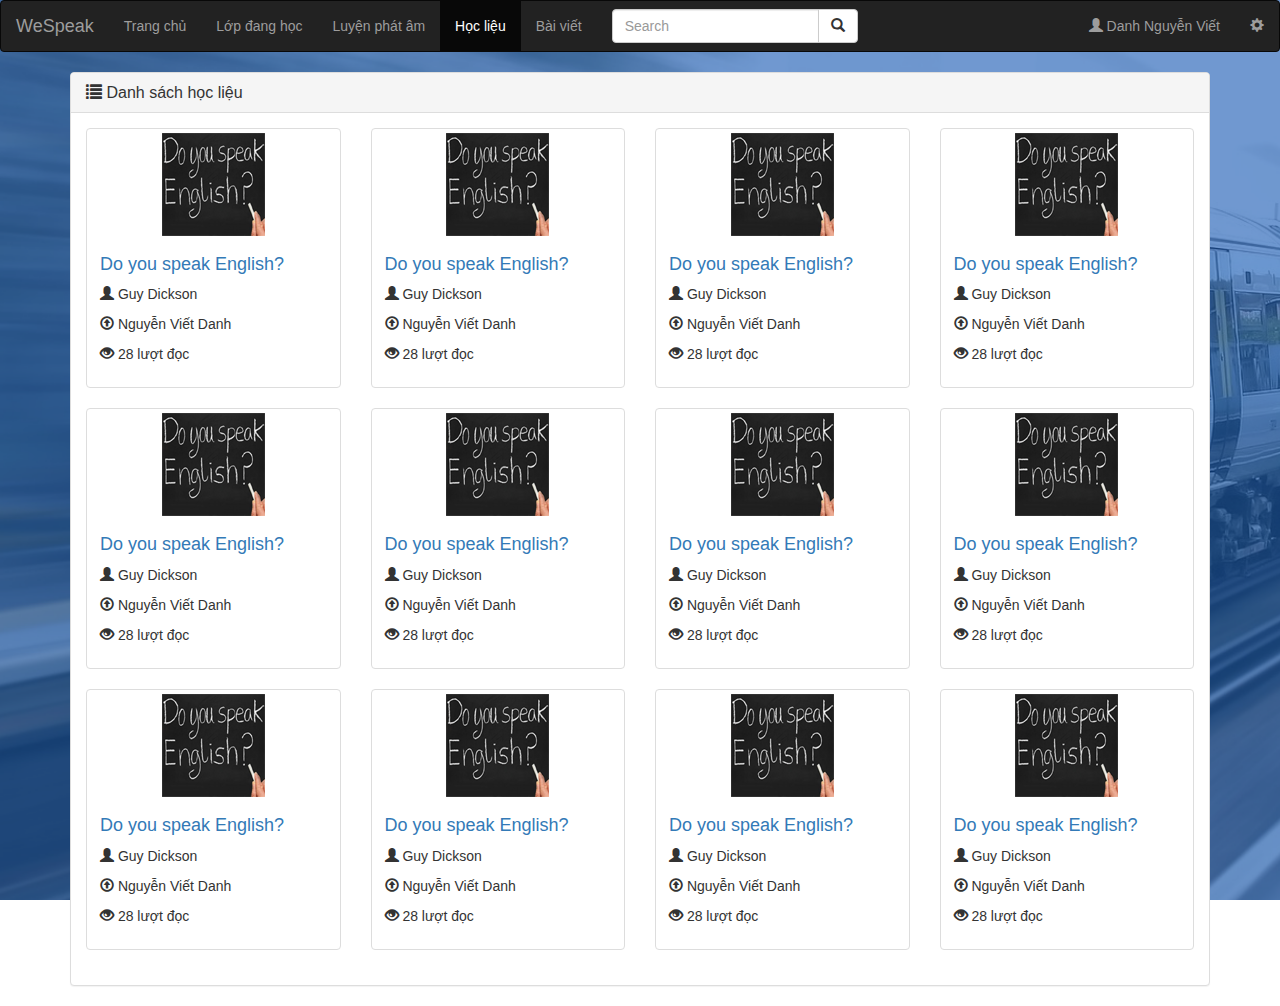
==== resources/GUI/courseware.html @ bcf69c57 "Completed GUI" ====
<!DOCTYPE html>
<html lang="en">
<head>
   <title>WeSpeak | Học liệu</title>
   <meta charset="utf-8">
   <meta name="viewport" content="width=device-width, initial-scale=1">
   <link rel="stylesheet" href="https://maxcdn.bootstrapcdn.com/bootstrap/3.3.7/css/bootstrap.min.css">
   <link rel="stylesheet" href="custom/css/digital-clock.css">
   <script src="https://ajax.googleapis.com/ajax/libs/jquery/3.1.1/jquery.min.js"></script>
   <script src="https://maxcdn.bootstrapcdn.com/bootstrap/3.3.7/js/bootstrap.min.js"></script>
   
   <style>
      body {
         background: url('img/train-no-text.png') no-repeat center fixed; 
         background-size: cover;
      }
   </style>
</head>
<body>
   <nav class="navbar navbar-inverse">
      <div class="container-fluid">
         <div class="navbar-header">
            <a class="navbar-brand" href="#">WeSpeak</a>
         </div>
         <ul class="nav navbar-nav">
            <li><a href="home.html">Trang chủ</a></li>
            <li><a href="#">Lớp đang học</a></li>
            <li><a href="#">Luyện phát âm</a></li>
            <li class="active"><a href="courseware.html">Học liệu</a></li>
            <li><a href="news.html">Bài viết</a></li>
         </ul>
         <form class="navbar-form navbar-left">
            <div class="input-group">
               <input type="text" class="form-control" placeholder="Search">
               <div class="input-group-btn">
                  <button class="btn btn-default" type="submit">
                     <i class="glyphicon glyphicon-search"></i>
                  </button>
               </div>
            </div>
         </form>
         <ul class="nav navbar-nav navbar-right">
            <li><a href="#"><span class="glyphicon glyphicon-user"></span> Danh Nguyễn Viết</a></li>
            <li>
               <a href="#" class="dropdown-toggle" data-toggle="dropdown">
                  <span class="glyphicon glyphicon-cog"></span>
                  <ul class="dropdown-menu">
                     <li>
                        <a href="#">Thông tin cơ bản</a></li>
                        <li class="divider"></li>
                        <li><a href="#">Thoát</a></li>
                     </ul>
                  </a>
               </li>
            </ul>
         </div>
      </nav>
      <div class="container">
         <div class="row">
            <div class="col-md-12">
               <div class="panel panel-default">
                  <div class="panel-heading">
                     <h3 class="panel-title"><span class="glyphicon glyphicon-list"></span> Danh sách học liệu</h3>
                  </div>
                  <div class="panel-body">
                     <div class="row">
                        <div class="col-md-3">
                           <div class="thumbnail">
                              <a href=""><img src="img/hoc-tieng-anh-giao-tiep.png"></a>
                                <div class="caption">
                                  <a href="read-courseware.html"><h4>Do you speak English?</h4></a>
                                  <p><span class="glyphicon glyphicon-user"></span> Guy Dickson</p>
                                  <p><span class="glyphicon glyphicon-upload"></span> Nguyễn Viết Danh</p>
                                  <p><span class="glyphicon glyphicon-eye-open"></span> 28 lượt đọc</p>
                              </div>
                            </div>
                        </div>
                       <div class="col-md-3">
                           <div class="thumbnail">
                              <a href=""><img src="img/hoc-tieng-anh-giao-tiep.png"></a>
                                <div class="caption">
                                  <a href="read-courseware.html"><h4>Do you speak English?</h4></a>
                                  <p><span class="glyphicon glyphicon-user"></span> Guy Dickson</p>
                                  <p><span class="glyphicon glyphicon-upload"></span> Nguyễn Viết Danh</p>
                                  <p><span class="glyphicon glyphicon-eye-open"></span> 28 lượt đọc</p>
                              </div>
                            </div>
                       </div>
                       <div class="col-md-3">
                           <div class="thumbnail">
                              <a href=""><img src="img/hoc-tieng-anh-giao-tiep.png"></a>
                                <div class="caption">
                                  <a href="read-courseware.html"><h4>Do you speak English?</h4></a>
                                  <p><span class="glyphicon glyphicon-user"></span> Guy Dickson</p>
                                  <p><span class="glyphicon glyphicon-upload"></span> Nguyễn Viết Danh</p>
                                  <p><span class="glyphicon glyphicon-eye-open"></span> 28 lượt đọc</p>
                              </div>
                            </div>
                       </div>
                       <div class="col-md-3">
                           <div class="thumbnail">
                              <a href=""><img src="img/hoc-tieng-anh-giao-tiep.png"></a>
                                <div class="caption">
                                  <a href="read-courseware.html"><h4>Do you speak English?</h4></a>
                                  <p><span class="glyphicon glyphicon-user"></span> Guy Dickson</p>
                                  <p><span class="glyphicon glyphicon-upload"></span> Nguyễn Viết Danh</p>
                                  <p><span class="glyphicon glyphicon-eye-open"></span> 28 lượt đọc</p>
                              </div>
                            </div>
                       </div>
                 </div>
                  <!-- row -->
                  <div class="row">
                        <div class="col-md-3">
                           <div class="thumbnail">
                              <a href=""><img src="img/hoc-tieng-anh-giao-tiep.png"></a>
                                <div class="caption">
                                  <a href="read-courseware.html"><h4>Do you speak English?</h4></a>
                                  <p><span class="glyphicon glyphicon-user"></span> Guy Dickson</p>
                                  <p><span class="glyphicon glyphicon-upload"></span> Nguyễn Viết Danh</p>
                                  <p><span class="glyphicon glyphicon-eye-open"></span> 28 lượt đọc</p>
                              </div>
                            </div>
                        </div>
                       <div class="col-md-3">
                           <div class="thumbnail">
                              <a href=""><img src="img/hoc-tieng-anh-giao-tiep.png"></a>
                                <div class="caption">
                                  <a href="read-courseware.html"><h4>Do you speak English?</h4></a>
                                  <p><span class="glyphicon glyphicon-user"></span> Guy Dickson</p>
                                  <p><span class="glyphicon glyphicon-upload"></span> Nguyễn Viết Danh</p>
                                  <p><span class="glyphicon glyphicon-eye-open"></span> 28 lượt đọc</p>
                              </div>
                            </div>
                       </div>
                       <div class="col-md-3">
                           <div class="thumbnail">
                              <a href=""><img src="img/hoc-tieng-anh-giao-tiep.png"></a>
                                <div class="caption">
                                  <a href="read-courseware.html"><h4>Do you speak English?</h4></a>
                                  <p><span class="glyphicon glyphicon-user"></span> Guy Dickson</p>
                                  <p><span class="glyphicon glyphicon-upload"></span> Nguyễn Viết Danh</p>
                                  <p><span class="glyphicon glyphicon-eye-open"></span> 28 lượt đọc</p>
                              </div>
                            </div>
                       </div>
                       <div class="col-md-3">
                           <div class="thumbnail">
                              <a href=""><img src="img/hoc-tieng-anh-giao-tiep.png"></a>
                                <div class="caption">
                                  <a href="read-courseware.html"><h4>Do you speak English?</h4></a>
                                  <p><span class="glyphicon glyphicon-user"></span> Guy Dickson</p>
                                  <p><span class="glyphicon glyphicon-upload"></span> Nguyễn Viết Danh</p>
                                  <p><span class="glyphicon glyphicon-eye-open"></span> 28 lượt đọc</p>
                              </div>
                            </div>
                       </div>
                 </div>
                  <!-- row -->
                 <div class="row">
                        <div class="col-md-3">
                           <div class="thumbnail">
                              <a href=""><img src="img/hoc-tieng-anh-giao-tiep.png"></a>
                                <div class="caption">
                                  <a href="read-courseware.html"><h4>Do you speak English?</h4></a>
                                  <p><span class="glyphicon glyphicon-user"></span> Guy Dickson</p>
                                  <p><span class="glyphicon glyphicon-upload"></span> Nguyễn Viết Danh</p>
                                  <p><span class="glyphicon glyphicon-eye-open"></span> 28 lượt đọc</p>
                              </div>
                            </div>
                        </div>
                       <div class="col-md-3">
                           <div class="thumbnail">
                              <a href=""><img src="img/hoc-tieng-anh-giao-tiep.png"></a>
                                <div class="caption">
                                  <a href="read-courseware.html"><h4>Do you speak English?</h4></a>
                                  <p><span class="glyphicon glyphicon-user"></span> Guy Dickson</p>
                                  <p><span class="glyphicon glyphicon-upload"></span> Nguyễn Viết Danh</p>
                                  <p><span class="glyphicon glyphicon-eye-open"></span> 28 lượt đọc</p>
                              </div>
                            </div>
                       </div>
                       <div class="col-md-3">
                           <div class="thumbnail">
                              <a href=""><img src="img/hoc-tieng-anh-giao-tiep.png"></a>
                                <div class="caption">
                                  <a href="read-courseware.html"><h4>Do you speak English?</h4></a>
                                  <p><span class="glyphicon glyphicon-user"></span> Guy Dickson</p>
                                  <p><span class="glyphicon glyphicon-upload"></span> Nguyễn Viết Danh</p>
                                  <p><span class="glyphicon glyphicon-eye-open"></span> 28 lượt đọc</p>
                              </div>
                            </div>
                       </div>
                       <div class="col-md-3">
                           <div class="thumbnail">
                              <a href=""><img src="img/hoc-tieng-anh-giao-tiep.png"></a>
                                <div class="caption">
                                  <a href="read-courseware.html"><h4>Do you speak English?</h4></a>
                                  <p><span class="glyphicon glyphicon-user"></span> Guy Dickson</p>
                                  <p><span class="glyphicon glyphicon-upload"></span> Nguyễn Viết Danh</p>
                                  <p><span class="glyphicon glyphicon-eye-open"></span> 28 lượt đọc</p>
                              </div>
                            </div>
                       </div>
                 </div>

              </div>
           </div>
        </div>
        
   </div>
</div>

<!-- Modal -->
<div class="modal fade" id="myModal" role="dialog">
   <div class="modal-dialog">
      <!-- Modal content-->
      <div class="modal-content">
         <div class="modal-header" style="padding:35px 50px;">
            <button type="button" class="close" data-dismiss="modal">&times;</button>
            <h4><span class="glyphicon glyphicon-new-window"></span> Tạo lớp học mới</h4>
         </div>
         <div class="modal-body" style="padding:40px 50px;">
            <form role="form">
               <div class="form-group">
                  <label for="usrname"><span class="glyphicon glyphicon-user"></span> Nhập tên lớp</label>
                  <input type="text" class="form-control" id="usrname" placeholder="Tên lớp">
               </div>
               <button type="submit" class="btn btn-success btn-block"><span class="glyphicon glyphicon-off"></span> Tạo</button>
            </form>
         </div>
         <div class="modal-footer">
            <button type="submit" class="btn btn-danger btn-default pull-left" data-dismiss="modal"><span class="glyphicon glyphicon-remove"></span> Hủy</button>
         </div>
      </div>
   </div>
</div>
<script>
 $(document).ready(function(){
   $("#createNewClass").click(function(){
     $("#myModal").modal();
  });
});
</script>
</body>
</html>
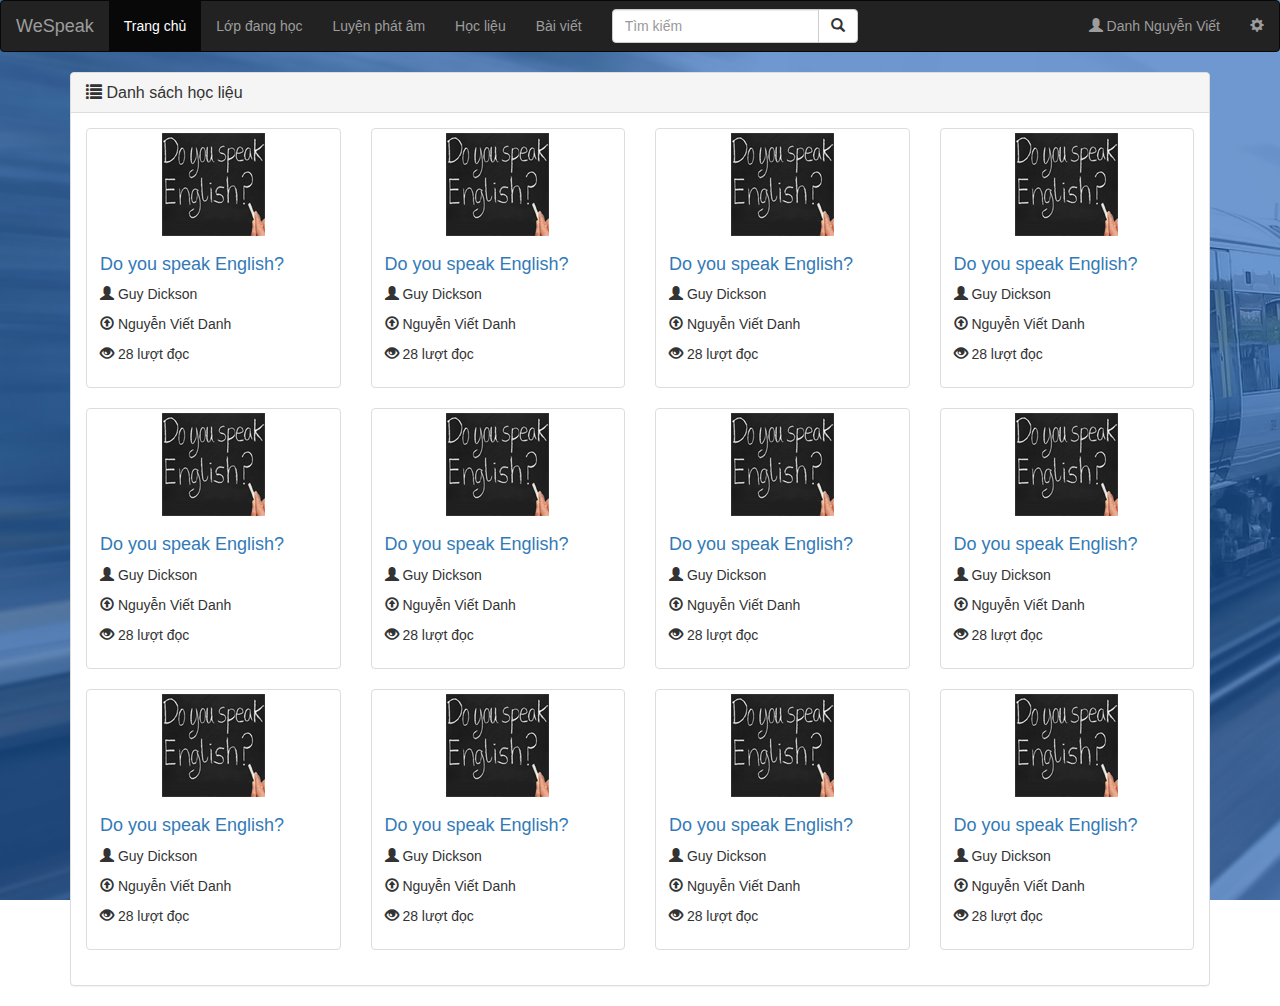
==== commit ef6e3410: "Changed GUI, report" ====
--- a/resources/GUI/courseware.html
+++ b/resources/GUI/courseware.html
@@ -18,35 +18,34 @@
 </head>
 <body>
    <nav class="navbar navbar-inverse">
-      <div class="container-fluid">
-         <div class="navbar-header">
-            <a class="navbar-brand" href="#">WeSpeak</a>
-         </div>
-         <ul class="nav navbar-nav">
-            <li><a href="home.html">Trang chủ</a></li>
-            <li><a href="#">Lớp đang học</a></li>
-            <li><a href="#">Luyện phát âm</a></li>
-            <li class="active"><a href="courseware.html">Học liệu</a></li>
-            <li><a href="news.html">Bài viết</a></li>
-         </ul>
-         <form class="navbar-form navbar-left">
-            <div class="input-group">
-               <input type="text" class="form-control" placeholder="Search">
-               <div class="input-group-btn">
-                  <button class="btn btn-default" type="submit">
+         <div class="container-fluid">
+            <div class="navbar-header">
+               <a class="navbar-brand" href="#">WeSpeak</a>
+            </div>
+            <ul class="nav navbar-nav">
+               <li class="active"><a href="home.html">Trang chủ</a></li>
+               <li><a href="classlist.html">Lớp đang học</a></li>
+               <li><a href="pronunciation.html">Luyện phát âm</a></li>
+               <li><a href="courseware.html">Học liệu</a></li>
+               <li><a href="news.html">Bài viết</a></li>
+            </ul>
+            <form class="navbar-form navbar-left">
+               <div class="input-group">
+                  <input type="text" class="form-control" placeholder="Tìm kiếm">
+                  <div class="input-group-btn">
+                     <button class="btn btn-default" type="submit">
                      <i class="glyphicon glyphicon-search"></i>
-                  </button>
+                     </button>
+                  </div>
                </div>
-            </div>
-         </form>
-         <ul class="nav navbar-nav navbar-right">
-            <li><a href="#"><span class="glyphicon glyphicon-user"></span> Danh Nguyễn Viết</a></li>
-            <li>
-               <a href="#" class="dropdown-toggle" data-toggle="dropdown">
-                  <span class="glyphicon glyphicon-cog"></span>
-                  <ul class="dropdown-menu">
-                     <li>
-                        <a href="#">Thông tin cơ bản</a></li>
+            </form>
+            <ul class="nav navbar-nav navbar-right">
+               <li><a href="#"><span class="glyphicon glyphicon-user"></span> Danh Nguyễn Viết</a></li>
+               <li>
+                  <a href="#" class="dropdown-toggle" data-toggle="dropdown">
+                     <span class="glyphicon glyphicon-cog"></span>
+                     <ul class="dropdown-menu">
+                        <li><a href="#">Thông tin cơ bản</a></li>
                         <li class="divider"></li>
                         <li><a href="#">Thoát</a></li>
                      </ul>
